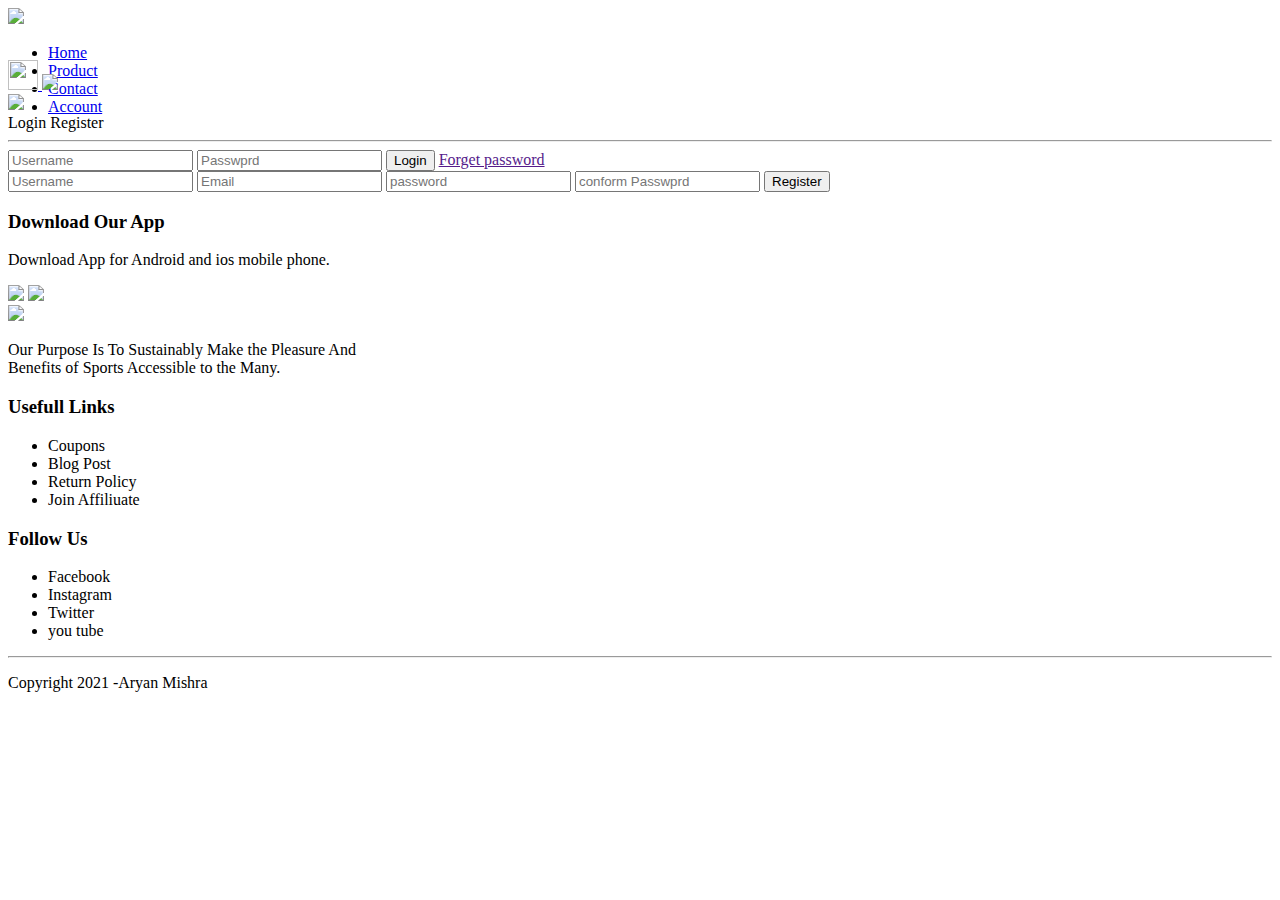
==== account.html @ d1f99765 "Add files via upload" ====
<!DOCTYPE html>
<html lang="en">
<head>
    <meta charset="UTF-8">
    <meta name="viewport" content="width=device-width, initial-scale=1.0">
    <title>All Product - Redstore</title>
    <link rel="stylesheet" href="style.css">
   <link rel="stylesheet" href="path/to/font-awesome/css/font-awesome.min.css">

</head> 
<body>

    
    <div class="container">
        <div class="navbar">
            <div class="logo">
                <a href="index.html"><img src="images/logo.png" width="125px"></a>
            </div>
            <nav>
                <ul id="MenuItems">
                    <li><a href="index.html">Home</a></li>
                    <li><a href="product.html">Product</a></li>
                    <li><a href="contact.html">Contact</a></li>
                    <li><a href="account.html">Account</a></li>       
                <ul>
    
                
    
               
            </nav>
           <a href="cart.html"> <img src="images/cart.png" width="30px" height="30px">

           </a>
            <img src="images/menu.png" class="menu-icon" onclick="menutoggle()">
        </div>
      
    </div>

<!------------account page------>
<div class="account-page">
<div class="container">
    <div class="row">
        <div class="col-2">
            <img src="images/image1.png" width="100%">
        </div>
        <div class="col-2">
            <div class="form-container">
                <div class="form-btn">
                    <span onclick="login()">Login</span>
                    <span onclick="register()">Register</span>
                    <hr id="Indicator">
                </div>
                <form id="LoginForm" >
                    <input type="text" placeholder="Username">
                    <input type="password" placeholder="Passwprd">
                    <button type="submit" class="btn">Login</button>
                    <a href="">Forget password</a>
                </form>
                <form id="RegForm" >
                    <input type="text" placeholder="Username">
                    <input type="email" placeholder="Email">
                    <input type="password" placeholder="password">
                    <input type="conform password" placeholder="conform Passwprd">
                    <button type="submit" class="btn">Register</button>
                </form>
            </div>
        </div>
    </div>
</div>


</div>






<!----------------footer----------------->
<div class="footer">
    <div class="container">
        <div class="row">
            <div class="footer-col-1">
                <h3>Download Our App</h3>
                <p>Download App for Android and ios mobile phone.</p>
                <div class="app-logo">
                    <img src="images/play-store.png">
                    <img src="images/app-store.png">
                </div>
            </div>
            <div class="footer-col-2">
                <img src="images/logo-white.png">
                <p>Our Purpose Is To Sustainably Make the Pleasure And 
                   <br> Benefits of Sports Accessible to the Many.</p>
            </div>
            <div class="footer-col-3">
                <h3>Usefull Links</h3>
                <ul>
                    <li>Coupons</li>
                    <li>Blog Post</li>
                    <li>Return Policy</li>
                    <li>Join Affiliuate</li>
                </ul>
                
            </div>
            <div class="footer-col-4">
                <h3>Follow Us</h3>
                <ul>
                    <li>Facebook</li>
                    <li>Instagram</li>
                    <li>Twitter</li>
                    <li>you tube</li>
                </ul>
            </div>
        </div>
        <hr>
        <p class="Copyright">Copyright 2021 -Aryan Mishra</p>
    </div>
</div>

<!---------------js for toggle menu-------->
<script>
    var MenuItems = document.getElementById("MenuItems");

    MenuItems.style.maxHeight = "0px";
    function menutoggle(){
        if(MenuItems.style.maxHeight == "0px")
        {
            MenuItems.style.maxHeight = "200px";

        }
        else
        {
            MenuItems.style.maxHeight = "0px"
        }
    }
</script>
<!-----------js for toggle form--------->

<script>
    var LoginForm = document.getElementById("LoginForm");
    var RegForm = document.getElementById("RegForm");
    var Indicator = document.getElementById("Indicator");

function register(){

    RegForm.style.transform = "translateX(0px)";
    LoginForm.style.transform = "translateX(0px)";
    Indicator.style.transform = "translateX(100px)";

}
function login(){

RegForm.style.transform = "translateX(300px)";
LoginForm.style.transform = "translateX(300px)";
Indicator.style.transform = "translateX3(0px)";

}


</script>

</body>   
</html>
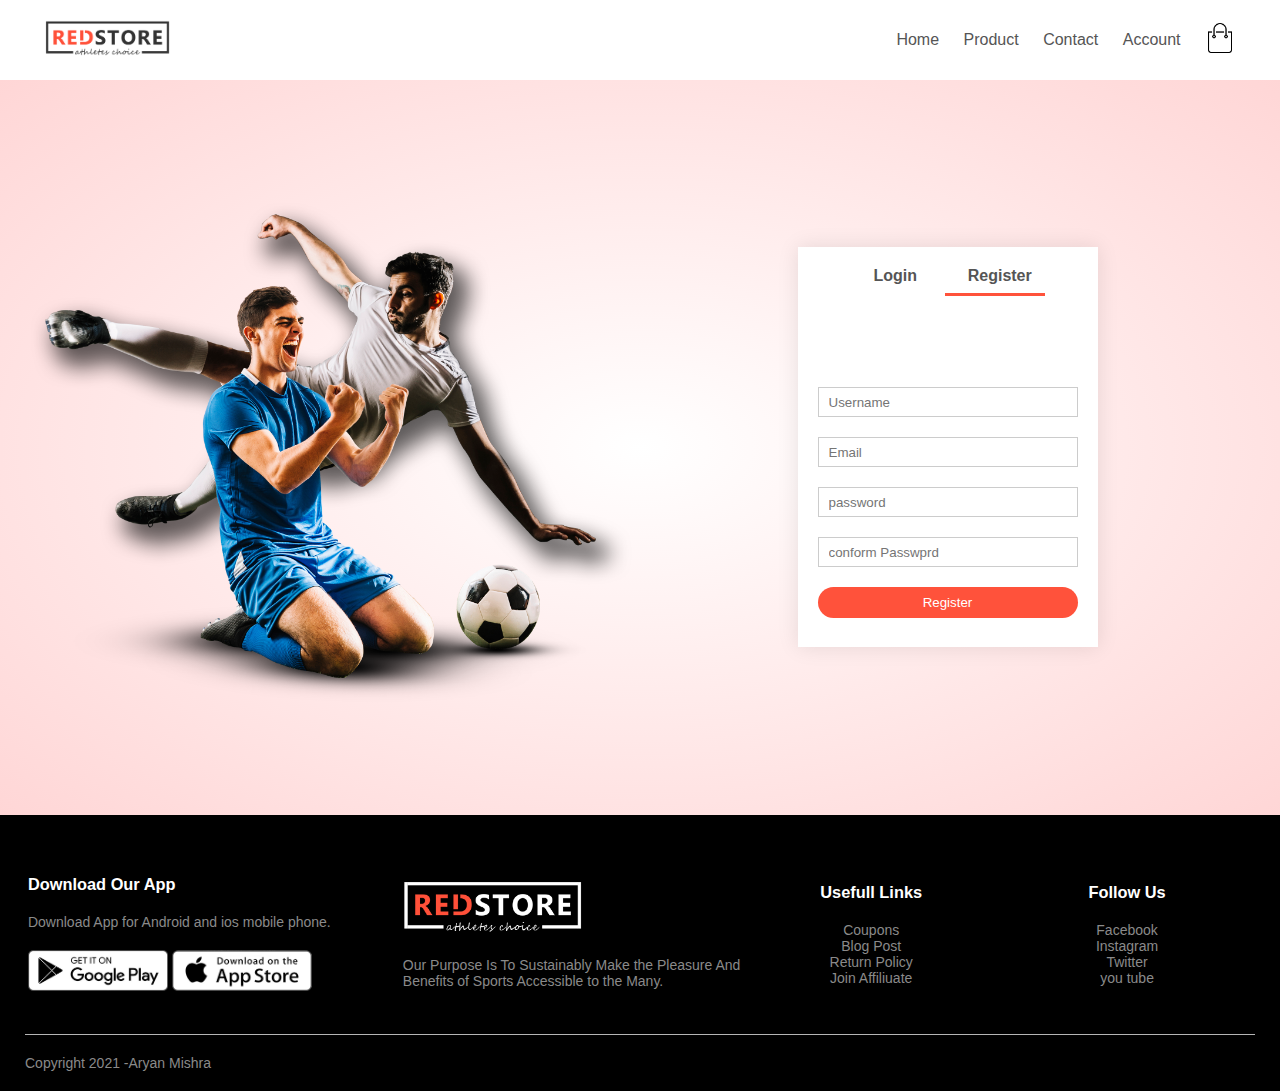
==== commit b9b7115a: "Update account.html" ====
--- a/account.html
+++ b/account.html
@@ -15,7 +15,7 @@
     <div class="container">
         <div class="navbar">
             <div class="logo">
-                <a href="index.html"><img src="images/logo.png" width="125px"></a>
+                <a href="index.html"><img src="logo.png" width="125px"></a>
             </div>
             <nav>
                 <ul id="MenuItems">
@@ -29,10 +29,10 @@
     
                
             </nav>
-           <a href="cart.html"> <img src="images/cart.png" width="30px" height="30px">
+           <a href="cart.html"> <img src="cart.png" width="30px" height="30px">
 
            </a>
-            <img src="images/menu.png" class="menu-icon" onclick="menutoggle()">
+            <img src="menu.png" class="menu-icon" onclick="menutoggle()">
         </div>
       
     </div>
@@ -42,7 +42,7 @@
 <div class="container">
     <div class="row">
         <div class="col-2">
-            <img src="images/image1.png" width="100%">
+            <img src="image1.png" width="100%">
         </div>
         <div class="col-2">
             <div class="form-container">
@@ -85,12 +85,12 @@
                 <h3>Download Our App</h3>
                 <p>Download App for Android and ios mobile phone.</p>
                 <div class="app-logo">
-                    <img src="images/play-store.png">
-                    <img src="images/app-store.png">
+                    <img src="play-store.png">
+                    <img src="app-store.png">
                 </div>
             </div>
             <div class="footer-col-2">
-                <img src="images/logo-white.png">
+                <img src="logo-white.png">
                 <p>Our Purpose Is To Sustainably Make the Pleasure And 
                    <br> Benefits of Sports Accessible to the Many.</p>
             </div>
@@ -162,4 +162,4 @@
 </script>
 
 </body>   
-</html>+</html>
--- a/style.css
+++ b/style.css
@@ -0,0 +1,532 @@
+*{
+    margin: 0;
+    padding: 0;
+    box-sizing: border-box;
+}
+
+body{
+    font-family: 'Poppins', sans-serif;
+}
+
+.navbar{
+    display: flex;
+    align-items: center;
+    padding: 20px;
+}
+nav{
+    flex: 1;
+    text-align: right;
+}
+nav ul{
+    display: inline-block;
+    list-style-type: none;
+}
+nav ul li{
+    display: inline-block;
+    margin-right: 20px;
+}
+a{
+    text-decoration: none;
+    color: #555;
+}
+p{
+    color: #555;
+}
+.container{
+    max-width: 1300px;
+    margin: auto;
+    padding-left: 25px;
+    padding-right: 25px;
+}
+.row{
+    display: flex;
+    align-items: center;
+    flex-wrap: wrap;
+    justify-content: space-around;
+}
+.col-2{
+    flex-basis: 50%;
+    min-width: 300px;
+}
+.col-2 img{
+    max-width: 100%;
+    padding: 50px 0;
+}
+.col-2 h1{
+    font-size: 50px;
+    line-height: 60px;
+    margin: 25px 0;
+}
+.btn{
+    display: inline-block;
+    background: #ff523b;
+    color: #fff;
+    padding: 8px 30px;
+    margin: 30px 0;
+    border-radius: 30px;
+    transition: background 0.5s;
+}
+
+.btn:hover{
+    background: #563434;
+
+}
+.header{
+    background: radial-gradient(#fff,#ffd6d6);
+}
+.header  .row{
+    margin-top: 70px;
+}
+.categories{
+    margin: 70px 0;
+}
+.col-3{
+    flex-basis: 30%;
+    min-width: 250px;
+    margin-bottom: 30px;
+}
+.col-3 img{
+    width: 100%;
+}
+.small-container{
+    max-width: 1080px;
+    margin: auto;
+    padding-left: 25px;
+    padding-right: 25px;
+}
+.col-4{
+    flex-basis: 25%;
+    padding: 10px;
+    min-width: 200px;
+    margin-bottom: 50px;
+    transition: transform 0.5s;
+}
+.col-4 img{
+    width: 100%;
+}
+
+.title{
+    text-align: center;
+    margin: 0 auto 80px;
+    position: relative;
+    line-height: 60px;
+    color: #555;
+}
+.title::after{
+    content: '';
+    background: #ff523b;
+    width: 80px;
+    height: 5px;
+    border-radius: 5px;
+    position: absolute;
+    bottom: 0;
+    left: 50%;
+    transform: translateX(-50%);
+}
+
+h4{
+    color: #555;
+    font-weight: normal;
+}
+.col-4 p{
+    font-size: 14px;
+}
+.rating .fa{
+    color: #ff523b;
+}
+
+.col-4:hover{
+    transform: translateY(-5px);
+
+}
+/*--------offer-----------*/
+
+.offer{
+    background: radial-gradient(#fff,#ffd6d6);
+    margin-top: 80px;
+    padding: 30px 0;
+}
+.col-2 .offer-img{
+    padding: 50px;
+}
+small{
+    color: #555;
+}
+
+/*-----------testimonial-------*/
+
+.testimonial{
+    padding-top: 100px;
+}
+.testimonial .col-3{
+    text-align: center;
+    padding: 40px 20px;
+    box-shadow: 0 0 20px 0px rgba(0,0,0,0.1);
+    cursor: pointer;
+    transition: transform 0.5s;
+}
+.testimonial .col-3 img{
+    width: 50px;
+    margin-top: 20px;
+    border-radius: 50%;
+}
+.testimonial .col-3:hover{
+    transform: translateY(-10px);
+}
+.fa.fa-quote-left{
+    font-size: 34px;
+    color: #ff523b;
+}
+.col-3 p{
+    font-size: 12px;
+    margin: 12px 0;
+    color: #777;
+
+}
+.testimonial .col-3 h3{
+    font-weight: 600;
+    color: #555;
+    font-size: 16px;
+}
+
+/*--------------brands----------*/
+.brands{
+    margin: 100px auto;
+}
+.col-5{
+    width: 160px;
+}
+.col-5 img{
+    width: 100%;
+    cursor: pointer;
+    filter: grayscale(100%);
+}
+.col-5 img:hover{
+    filter: grayscale(0);
+}
+
+/*--------footer----------*/
+
+.footer{
+    background: #000;
+    color: #8a8a8a;
+    font-size: 14px;
+    padding: 60px 0 20px;
+}
+.footer p{
+    color: #8a8a8a;
+}
+.footer h3{
+    color: #fff;
+    margin-bottom: 20px;
+}
+.footer-col-1, .footer-col-2, .footer-col-3, .footer-col-4{
+    min-width: 250px;
+    margin-bottom: 20px;
+} 
+.footer-col-1{
+    flex-basis: 30%;
+}
+.fooler-col-2{
+    flex: 1;
+    text-align: center;
+}
+.footer-col-2 img{
+    width: 180px;
+    margin-bottom: 20px;
+}
+.footer-col-3, .footer-col-4{
+    flex-basis: 12%;
+    text-align: center;
+}
+ul{
+    list-style: none;
+}
+.app-logo{
+    margin-top: 20px;
+}
+.app-logo img{
+    width: 140px;
+}
+.footer hr{
+    border: none;
+    background: #b5b5b5;
+    height: 1px;
+    margin: 20px 0;
+}
+.copyright{
+    text-align: center;
+}
+
+.menu-icon{
+    width: 28px;
+    margin-left: 20px;
+    display: none;
+}
+/*-----------------media query for menu-----------*/
+
+@media only screen and (max-width: 800px){
+
+    nav ul{
+        position: absolute;
+        top: 70px;
+        left: 0;
+        background: #333;
+        width: 100%;
+        overflow: hidden;
+        transition: max-height 0.5s;
+    }
+    nav ul li{
+        display: block;
+        margin-right: 50px;
+        margin-top: 10px;
+        margin-bottom: 10px;
+    }
+    nav ul li a{
+        color: #fff;
+    }
+    .menu-icon{
+        display: block;
+        cursor: pointer;
+    }
+}
+/*-----------all product---------*/
+
+.row-2{
+    justify-content: space-between;
+    margin: 100px auto 50px;
+}
+select{
+    border: 1px solid #ff523b;
+    padding: 5px;
+}
+select:focus{
+    outline: none;
+}
+.page-btn{
+    margin: 0 auto 80px;
+
+}
+.page-btn span{
+    display: inline-block;
+    border: 1px solid #ff523b;
+    margin-left: 10px;
+    width: 40px;
+    height: 40px;
+    text-align: center;
+    line-height: 40px;
+    cursor: pointer;
+}
+.page-btn span:hover{
+    background: #ff523b;
+    color: #fff;
+}
+
+/*------------------single product details----------------*/
+
+.single-product{
+    margin-top: 80px;
+}
+.single-product .col-2 img{
+    padding: 0;
+}
+.single-product .col-2{
+    padding: 20px;
+}
+.single-product h4{
+    margin: 20px 0;
+    font-size: 22px;
+    font-weight: bold;
+}
+.single-product select{
+    display: block;
+    padding: 10px;
+    margin-top: 20px;
+}
+.single-product input{
+    width: 50px;
+    height: 40px;
+    padding-left: 10px;
+    font-size: 20px;
+    margin-right: 10px;
+    border: 1px solid #ff523b;
+}
+input:focus{
+    outline: none;
+}
+
+.small-img-row{
+    display: flex;
+    justify-content: space-between;
+}
+.small-img-col{
+    flex-basis: 24%;
+    cursor: pointer;
+}
+/*----------cart item--------------*/
+.cart-page{
+    margin: 80px auto;
+}
+table{
+    width: 100%;
+    border-collapse: collapse;
+}
+.cart-info{
+    display: flex;
+    flex-wrap: wrap;
+}
+th{
+    text-align: left;
+    padding: 5px;
+    color: #fff;
+    background: #ff523b;
+    font-weight: normal;
+}
+td{
+    padding: 10px 5px;
+}
+td input{
+    width: 40px;
+    height: 30px;
+    padding: 5px;
+}
+td a{
+    color: #ff523b;
+    font-size: 12px;
+}
+td img{
+    width: 80px;
+    height: 80px;
+}
+
+.total-price{
+    display: flex;
+    justify-content: flex-end;
+}
+.total-price table{
+    border-top: 3px solid #ff523b;
+    width: 100%;
+    max-width: 400px;
+}
+td:last-child{
+    text-align: right;
+}
+th:last-child{
+    text-align: right;
+}
+
+/*----------account-page-----------*/
+.account-page{
+    padding: 50px 0;
+    background: radial-gradient(#fff,#ffd6d6);
+}
+.form-container{
+    background: #fff;
+    width: 300px;
+    height: 400px;
+    position: relative;
+    text-align: center;
+    padding: 20px 0;
+    margin: auto;
+    box-shadow: 0 0 20px 0px rgba(0,0,0,0.1);
+    overflow: hidden;
+}
+.form-container span{
+    font-weight: bold;
+    padding: 0 10px;
+    color: #555;
+    cursor: pointer;
+    width: 100px;
+    display: inline-block;
+}
+.form-btn{
+    display: inline-block;
+
+}
+.form-container form{
+    max-width: 300px;
+    padding: 0 20px;
+    position: absolute;
+    top: 130px;
+    transition: transform 1s;
+}
+form input{
+    width: 100%;
+    height: 30px;
+    margin: 10px 0;
+    padding: 0 10px;
+    border: 1px solid #ccc;
+}
+form .btn{
+    width: 100%;
+    border: none;
+    cursor: pointer;
+    margin: 10px 0;
+}
+form .btn:focus{
+    outline: none;
+}
+#LoginForm{
+    left: -300px;
+}
+#RegForm{
+    left: 0;
+}
+form a{
+    font-size: 12px;
+}
+#Indicator{
+    width: 100px;
+    border: none;
+    background: #ff523b;
+    height: 3px;
+    margin-top: 8px;
+    transform: translateX(100px);
+    transition: transform 1s;
+}
+/*----------------concact----------*/
+.contact{
+    padding: 12px;
+    text-align: center;
+    color: black;
+    cursor: pointer;
+    text-shadow: blue;
+    font-size: 200%;
+    background: #ff523b;
+
+}
+#user{
+    padding: 20px;
+    color: sandybrown;
+    text-align: justify;
+    font-weight: bold;
+
+}
+
+
+
+
+
+
+/*-------------media query for less than 600 screen size--------*/
+@media only screen and (max-width: 800px){
+    .row{
+        text-align: center;
+    }
+    .col-2, .col-3 , .col-4{
+        flex-basis: 100%;
+    }
+    .single-product .row{
+        text-align: left;
+    }
+    .single-product .col-2{
+        padding: 20px 0;
+    }
+    .single-product h1{
+        font-size: 26px;
+        line-height: 32px;
+    }
+    .cart-info p{
+        display: none;
+    }
+}